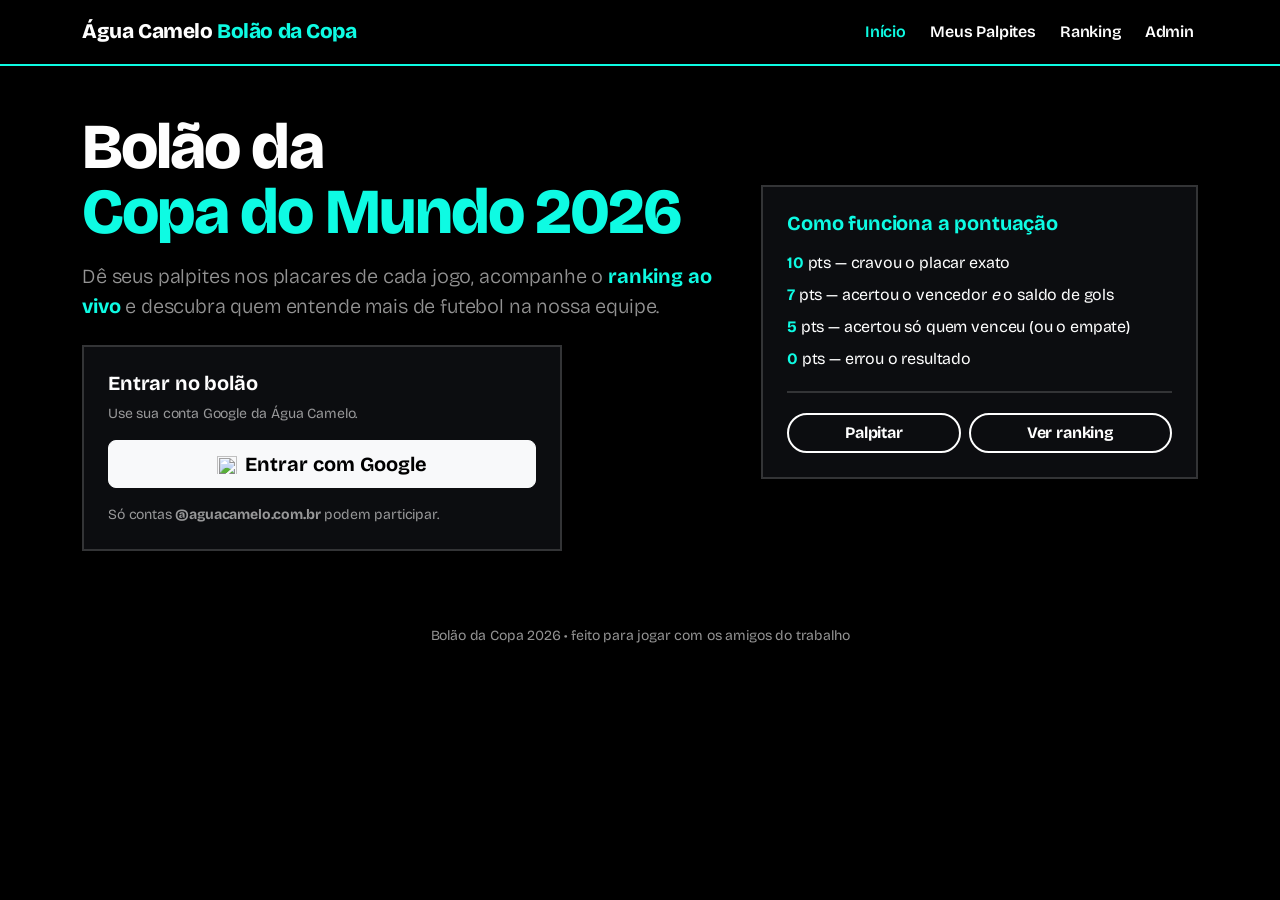
==== bolao/index.html @ 8bed9402 "Bolão da Copa 2026: login Google (@aguacamelo), grupos, bandeiras, robô de resultados Co-Authored-By" ====
<!DOCTYPE html>
<html lang="pt-br">
<head>
  <meta charset="utf-8">
  <meta name="viewport" content="width=device-width, initial-scale=1">
  <title>Bolão da Copa 2026 ⚽</title>
  <link href="https://cdn.jsdelivr.net/npm/bootstrap@5.3.3/dist/css/bootstrap.min.css" rel="stylesheet">
  <link href="css/bolao.css" rel="stylesheet">
</head>
<body>

  <!-- Navegação -->
  <nav class="bolao-nav py-3">
    <div class="container d-flex align-items-center justify-content-between">
      <a class="brand" href="index.html">Água Camelo <span>Bolão da Copa</span></a>
      <div class="d-flex gap-3">
        <a class="nav-link active" href="index.html">Início</a>
        <a class="nav-link" href="palpites.html">Meus Palpites</a>
        <a class="nav-link" href="ranking.html">Ranking</a>
        <a class="nav-link" href="admin.html">Admin</a>
      </div>
    </div>
  </nav>

  <main class="container py-5">

    <div id="setup" class="setup-banner mb-4" style="display:none">
      ⚠️ <strong>Firebase ainda não configurado.</strong>
      Edite <code>bolao/js/firebase-config.js</code> com os dados do seu projeto.
      Veja o <a href="https://github.com/caiorodriguess/starte-se/blob/master/bolao/README.md">README</a>
      para o passo a passo.
    </div>

    <div class="row align-items-center g-5">
      <div class="col-lg-7">
        <h1 class="hero-title mb-3">Bolão da<br><span>Copa do Mundo 2026</span></h1>
        <p class="lead muted mb-4">
          Dê seus palpites nos placares de cada jogo, acompanhe o
          <span class="text-amarelo fw-bold">ranking ao vivo</span> e descubra
          quem entende mais de futebol na nossa equipe.
        </p>

        <div class="card-glass p-4" style="max-width:480px">
          <h5 class="fw-bold mb-2">Entrar no bolão</h5>
          <p class="muted small mb-3">Use sua conta Google da Água Camelo.</p>

          <button id="googleBtn" class="btn btn-light btn-lg w-100 d-flex align-items-center justify-content-center gap-2">
            <img src="https://www.gstatic.com/firebasejs/ui/2.0.0/images/auth/google.svg" alt="" width="20" height="20">
            <span class="fw-bold">Entrar com Google</span>
          </button>

          <small class="muted d-block mt-3">
            Só contas <strong>@aguacamelo.com.br</strong> podem participar.
          </small>
          <div id="msg" class="mt-2 small fw-bold" style="display:none"></div>
        </div>
      </div>

      <div class="col-lg-5">
        <div class="card-glass p-4">
          <h5 class="text-amarelo fw-bold mb-3">Como funciona a pontuação</h5>
          <ul class="list-unstyled mb-0">
            <li class="mb-2"><strong class="text-amarelo" id="p-exact">10</strong> pts — cravou o placar exato</li>
            <li class="mb-2"><strong class="text-amarelo" id="p-diff">7</strong> pts — acertou o vencedor <em>e</em> o saldo de gols</li>
            <li class="mb-2"><strong class="text-amarelo" id="p-winner">5</strong> pts — acertou só quem venceu (ou o empate)</li>
            <li class="mb-2"><strong class="text-amarelo">0</strong> pts — errou o resultado</li>
          </ul>
          <div class="divider"></div>
          <div class="d-flex gap-2">
            <a href="palpites.html" class="btn btn-outline-copa flex-fill">Palpitar</a>
            <a href="ranking.html" class="btn btn-outline-copa flex-fill">Ver ranking</a>
          </div>
        </div>
      </div>
    </div>
  </main>

  <footer class="container text-center muted py-4">
    <small>Bolão da Copa 2026 • feito para jogar com os amigos do trabalho</small>
  </footer>

  <script type="module">
    import { isConfigured, onConfig, onAuth, loginWithGoogle, ALLOWED_DOMAIN } from "./js/db.js";

    if (!isConfigured) document.getElementById("setup").style.display = "block";

    onConfig((s) => {
      document.getElementById("p-exact").textContent  = s.exact;
      document.getElementById("p-diff").textContent   = s.diff;
      document.getElementById("p-winner").textContent = s.winner;
    });

    const btn = document.getElementById("googleBtn");
    const msg = document.getElementById("msg");

    function showMsg(text, kind) {
      msg.style.display = "block";
      msg.className = "mt-2 small fw-bold " + (kind === "err" ? "text-danger" : "text-success");
      msg.textContent = text;
    }

    // Já logado? Manda direto pros palpites.
    if (isConfigured) onAuth((user) => { if (user) window.location.href = "palpites.html"; });

    function friendly(err) {
      const c = err?.code || "";
      if (err?.message === "DOMAIN") return `Essa conta não é @${ALLOWED_DOMAIN}. Use seu e-mail da Água Camelo.`;
      if (c.includes("popup-closed-by-user") || c.includes("cancelled-popup-request")) return "Login cancelado. Tente de novo.";
      if (c.includes("popup-blocked")) return "O navegador bloqueou o pop-up. Libere os pop-ups e tente de novo.";
      if (c.includes("unauthorized-domain")) return "Este domínio ainda não está autorizado no Firebase (Authentication → Settings → Authorized domains).";
      if (c.includes("operation-not-allowed")) return "O login Google ainda não está habilitado no Firebase.";
      return "Erro ao entrar. Tente de novo.";
    }

    async function entrar() {
      if (!isConfigured) { showMsg("Firebase não configurado.", "err"); return; }
      btn.disabled = true;
      showMsg("Abrindo o login do Google…", "ok");
      try {
        const user = await loginWithGoogle();
        localStorage.setItem("bolao_email", user.email || "");
        localStorage.setItem("bolao_id", user.uid);
        localStorage.setItem("bolao_name", user.displayName || user.email);
        showMsg("Entrando…", "ok");
        window.location.href = "palpites.html";
      } catch (e) {
        showMsg(friendly(e), "err");
        btn.disabled = false;
      }
    }

    btn.addEventListener("click", entrar);
  </script>
</body>
</html>
---- bolao/css/bolao.css ----
/* ============================================================
   Bolão da Copa — Identidade visual Água Camelo
   Base: brandbook 2024 (colors_and_type.css). Superfície preta,
   tipografia Bricolage Grotesque, cores em blocos sólidos,
   cantos retos, pílulas nas ações, sem gradiente nem blur.
   ============================================================ */

/* ---- Tipografia da marca (auto-hospedada) ---- */
@font-face {
  font-family: "Bricolage Grotesque";
  src: url("../fonts/BricolageGrotesque.ttf") format("truetype");
  font-weight: 200 800;
  font-stretch: 75% 100%;
  font-display: swap;
}

:root {
  --ac-blue-deep: #023da5;
  --ac-blue-logo: #184098;
  --ac-blue:      #0372ff;
  --ac-pink:      #ff6fff;
  --ac-cyan:      #0efbe3;
  --ac-lime:      #abff5a;
  --ac-green:     #00906c;
  --ac-white:     #fefefe;
  --ac-black:     #000000;

  --bg:        var(--ac-black);
  --surface:   #0c0d10;          /* painel sobre o preto */
  --fg:        var(--ac-white);
  --fg-muted:  color-mix(in oklab, var(--ac-white), transparent 42%);
  --accent:    var(--ac-cyan);   /* destaque principal */
  --accent-2:  var(--ac-pink);   /* ação primária */
  --accent-3:  var(--ac-lime);   /* "ao vivo" / acerto */
  --line:      color-mix(in oklab, var(--ac-white), transparent 84%);

  --font: "Bricolage Grotesque", system-ui, -apple-system, sans-serif;

  --r-pill: 999px;
  --r-block: 0px;       /* layout: cantos retos */
  --bw: 2px;
  --shadow-sticker: 4px 4px 0 0 var(--ac-black);
}

* { box-sizing: border-box; }

body {
  font-family: var(--font);
  background: var(--bg);
  color: var(--fg);
  min-height: 100vh;
  margin: 0;
  letter-spacing: -0.01em;
}

a { color: var(--accent); text-underline-offset: 3px; }

/* ---- Navegação ---- */
.bolao-nav {
  background: var(--ac-black);
  border-bottom: var(--bw) solid var(--accent);
}
.bolao-nav .brand {
  font-weight: 800;
  letter-spacing: -0.02em;
  color: var(--fg);
  text-decoration: none;
  font-size: 1.3rem;
}
.bolao-nav .brand span { color: var(--accent); }
.bolao-nav a.nav-link { color: var(--fg); font-weight: 600; padding: .25rem .25rem; }
.bolao-nav a.nav-link.active,
.bolao-nav a.nav-link:hover { color: var(--accent); }

/* ---- Painéis (cantos retos, borda sólida, sem blur) ---- */
.card-glass {
  background: var(--surface);
  border: var(--bw) solid var(--line);
  border-radius: var(--r-block);
}

/* ---- Botões = pílulas ---- */
.btn-copa,
.btn-outline-copa {
  border-radius: var(--r-pill);
  font-weight: 700;
  letter-spacing: -0.01em;
  border: var(--bw) solid var(--ac-black);
  transition: background 120ms ease, color 120ms ease, transform 120ms ease;
}
.btn-copa { background: var(--accent-2); color: var(--ac-black); }
.btn-copa:hover { background: var(--accent); color: var(--ac-black); }
.btn-copa:active { transform: translateY(1px); }

.btn-outline-copa { background: transparent; color: var(--fg); border-color: var(--fg); }
.btn-outline-copa:hover { background: var(--accent); color: var(--ac-black); border-color: var(--ac-black); }

/* ---- Hero ---- */
.hero-title {
  font-weight: 800;
  font-size: clamp(2.2rem, 6.5vw, 4rem);
  line-height: 1.02;
  letter-spacing: -0.03em;
}
.hero-title span { color: var(--accent); }

/* ---- Cartão de jogo / palpite ---- */
.match-card {
  background: var(--surface);
  border: var(--bw) solid var(--line);
  border-radius: var(--r-block);
  padding: .85rem 1rem;
  margin-bottom: .6rem;
  transition: border-color .12s;
}
.match-card:hover { border-color: var(--accent); }
.match-card.finished { border-left: 6px solid var(--accent-3); }
.match-card.locked   { opacity: .9; }

.team { display: flex; align-items: center; gap: .5rem; font-weight: 700; min-width: 0; }
.team .flag { font-size: 1.4rem; display: inline-flex; align-items: center; }
.flag-img {
  width: 28px; height: 21px; object-fit: cover;
  border: 1px solid var(--line); border-radius: 2px; vertical-align: middle;
}
.flag-fallback { font-size: 1.2rem; }

.score-input {
  width: 58px; text-align: center; font-weight: 800; font-size: 1.1rem;
  background: var(--ac-black); color: var(--fg);
  border: var(--bw) solid var(--line); border-radius: var(--r-block); padding: .3rem;
}
.score-input:focus { outline: none; border-color: var(--accent); }
.score-input:disabled { opacity: .55; }
.vs { color: var(--accent); font-weight: 800; }

/* ---- Blocos de grupo (Fase de Grupos) ---- */
.group-block {
  border: var(--bw) solid var(--line);
  border-radius: var(--r-block);
  padding: .5rem 1rem 1rem;
  background: transparent;
}
.group-title { color: var(--accent); letter-spacing: -0.02em; }
/* Grupo do Brasil em destaque (verde-lima + adesivo) */
.group-brasil {
  border-color: var(--ac-lime);
  box-shadow: var(--shadow-sticker);
}
.group-brasil .group-title { color: var(--ac-lime); }

/* ---- Pílulas de estado ---- */
.badge-stage {
  background: transparent; color: var(--accent);
  border: var(--bw) solid var(--accent); font-weight: 700; border-radius: var(--r-pill);
}
.result-pill {
  background: var(--accent-3); color: var(--ac-black); font-weight: 800;
  border-radius: var(--r-pill); padding: .15rem .8rem;
}
.pts-pill { border-radius: var(--r-pill); padding: .12rem .6rem; font-weight: 800; font-size: .8rem; }
.pts-10  { background: var(--accent); color: var(--ac-black); }
.pts-mid { background: var(--accent-3); color: var(--ac-black); }
.pts-0   { background: color-mix(in oklab, var(--ac-white), transparent 88%); color: var(--fg-muted); }

/* ---- Ranking ---- */
.rank-table { width: 100%; border-collapse: separate; border-spacing: 0 .4rem; }
.rank-table th {
  color: var(--accent); font-size: .72rem; text-transform: uppercase; letter-spacing: .1em; font-weight: 700;
}
.rank-table td, .rank-table th { padding: .7rem .8rem; }
.rank-row { background: var(--surface); }
.rank-row td { border-top: var(--bw) solid var(--line); border-bottom: var(--bw) solid var(--line); }
.rank-row td:first-child { border-left: var(--bw) solid var(--line); }
.rank-row td:last-child  { border-right: var(--bw) solid var(--line); }
.rank-pos { font-weight: 800; font-size: 1.1rem; width: 48px; text-align: center; }
/* líder = bloco de cor sólido (azul vibrante), sem gradiente */
.rank-1 td { background: var(--ac-blue); border-color: var(--ac-black); color: var(--ac-white); }
.rank-1 .rank-pos { color: var(--ac-white); }
.rank-1 .text-amarelo { color: var(--ac-white) !important; }
.medal { font-size: 1.3rem; }

/* ---- Campeão = bloco sólido estilo adesivo ---- */
.winner-banner {
  background: var(--accent);
  color: var(--ac-black);
  border: var(--bw) solid var(--ac-black);
  border-radius: var(--r-block);
  box-shadow: var(--shadow-sticker);
  padding: 1.5rem; text-align: center; font-weight: 800;
}
.winner-banner .who { font-size: 2rem; letter-spacing: -0.02em; }

/* ---- Aviso de configuração ---- */
.setup-banner {
  background: var(--ac-black);
  border: var(--bw) solid var(--accent-2);
  border-radius: var(--r-block); padding: 1rem 1.25rem; color: var(--fg);
}

/* ---- Utilitários (nomes herdados) ---- */
.muted { color: var(--fg-muted); }
.text-amarelo { color: var(--accent); }   /* nome legado → ciano da marca */
.divider { height: var(--bw); background: var(--line); margin: 1.25rem 0; }

/* ---- Ajustes do Bootstrap para o tema escuro ---- */
.form-control, .form-select {
  background: var(--ac-black); color: var(--fg);
  border: var(--bw) solid var(--line); border-radius: var(--r-block);
}
.form-control:focus, .form-select:focus {
  background: var(--ac-black); color: var(--fg);
  border-color: var(--accent); box-shadow: none;
}
.form-control::placeholder { color: var(--fg-muted); }
.input-group .btn-copa { border-radius: var(--r-pill); }
.badge.bg-warning { background: var(--accent) !important; color: var(--ac-black) !important; }
.btn-outline-light { border-radius: var(--r-pill); }
::selection { background: var(--accent); color: var(--ac-black); }
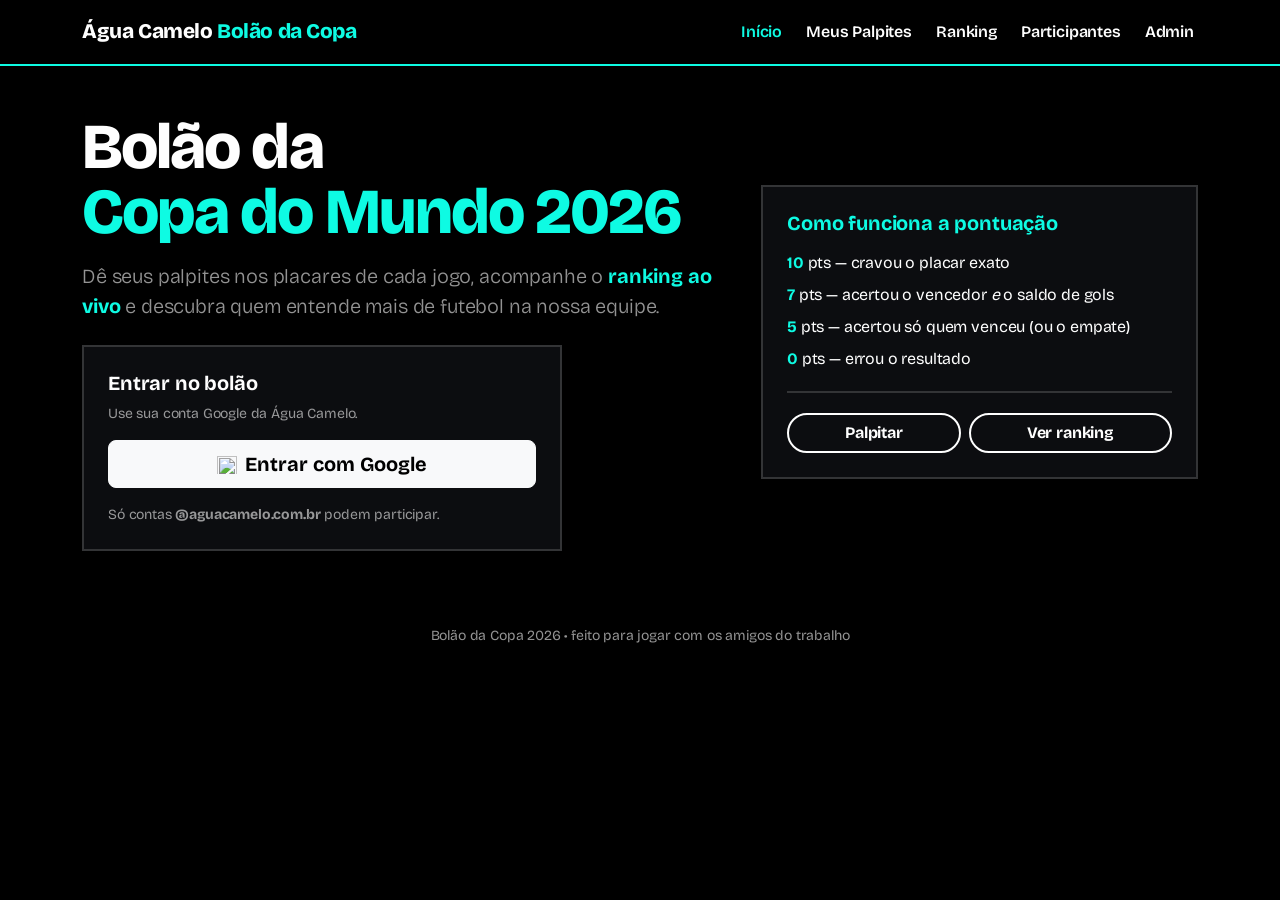
==== commit 40996be2: "Favicon bandeira BR, aba Participantes, selo de resultado confirmado, nome editavel no ranking Co-Au" ====
--- a/bolao/index.html
+++ b/bolao/index.html
@@ -6,6 +6,7 @@
   <title>Bolão da Copa 2026 ⚽</title>
   <link href="https://cdn.jsdelivr.net/npm/bootstrap@5.3.3/dist/css/bootstrap.min.css" rel="stylesheet">
   <link href="css/bolao.css" rel="stylesheet">
+  <link rel="icon" type="image/svg+xml" href="https://flagcdn.com/br.svg">
 </head>
 <body>
 
@@ -17,6 +18,7 @@
         <a class="nav-link active" href="index.html">Início</a>
         <a class="nav-link" href="palpites.html">Meus Palpites</a>
         <a class="nav-link" href="ranking.html">Ranking</a>
+        <a class="nav-link" href="participantes.html">Participantes</a>
         <a class="nav-link" href="admin.html">Admin</a>
       </div>
     </div>
--- a/bolao/css/bolao.css
+++ b/bolao/css/bolao.css
@@ -162,6 +162,22 @@
 .pts-10  { background: var(--accent); color: var(--ac-black); }
 .pts-mid { background: var(--accent-3); color: var(--ac-black); }
 .pts-0   { background: color-mix(in oklab, var(--ac-white), transparent 88%); color: var(--fg-muted); }
+
+/* ---- Selo "resultado confirmado" ---- */
+.confirm-tag {
+  display: inline-flex; align-items: center; gap: .3rem;
+  color: var(--accent-3); font-weight: 700; font-size: .8rem;
+}
+
+/* ---- Toast (aviso flutuante) ---- */
+.toast-bolao {
+  position: fixed; left: 50%; bottom: 24px; transform: translateX(-50%);
+  z-index: 1080; padding: .7rem 1.2rem; font-weight: 800;
+  border: var(--bw) solid var(--ac-black); border-radius: var(--r-pill);
+  box-shadow: var(--shadow-sticker); max-width: 90vw; text-align: center;
+}
+.toast-ok  { background: var(--accent-3); color: var(--ac-black); }
+.toast-err { background: var(--accent-2); color: var(--ac-black); }
 
 /* ---- Ranking ---- */
 .rank-table { width: 100%; border-collapse: separate; border-spacing: 0 .4rem; }
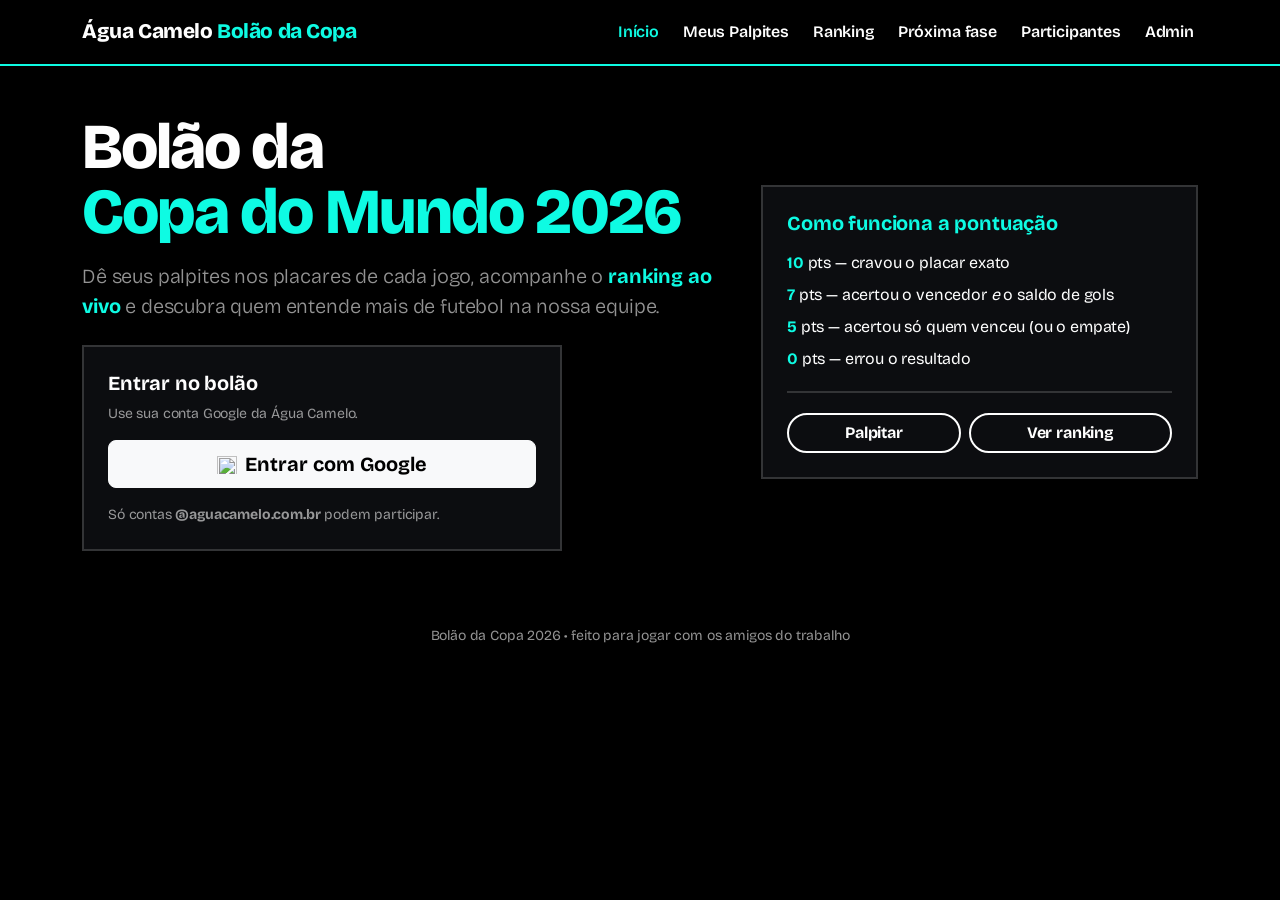
==== commit 4b97a30c: "Nova secao "Proxima fase": chaveamento dos 16-avos com origem das vagas - bolao/proxima-fase.html: m" ====
--- a/bolao/index.html
+++ b/bolao/index.html
@@ -18,6 +18,7 @@
         <a class="nav-link active" href="index.html">Início</a>
         <a class="nav-link" href="palpites.html">Meus Palpites</a>
         <a class="nav-link" href="ranking.html">Ranking</a>
+        <a class="nav-link" href="proxima-fase.html">Próxima fase</a>
         <a class="nav-link" href="participantes.html">Participantes</a>
         <a class="nav-link" href="admin.html">Admin</a>
       </div>
--- a/bolao/css/bolao.css
+++ b/bolao/css/bolao.css
@@ -168,6 +168,9 @@
   display: inline-flex; align-items: center; gap: .3rem;
   color: var(--accent-3); font-weight: 700; font-size: .8rem;
 }
+/* ---- Prazo para palpitar / encerrado ---- */
+.deadline-tag { color: var(--accent); font-weight: 700; font-size: .8rem; }
+.lock-tag { color: var(--accent-2); font-weight: 700; font-size: .8rem; }
 
 /* ---- Toast (aviso flutuante) ---- */
 .toast-bolao {
@@ -233,3 +236,169 @@
 .badge.bg-warning { background: var(--accent) !important; color: var(--ac-black) !important; }
 .btn-outline-light { border-radius: var(--r-pill); }
 ::selection { background: var(--accent); color: var(--ac-black); }
+
+/* ============================================================
+   Toggle de visualização (Por grupo / Por data)
+   ============================================================ */
+.view-toggle {
+  display: inline-flex; gap: 0;
+  border: var(--bw) solid var(--line); border-radius: var(--r-pill); overflow: hidden;
+}
+.vt-btn {
+  background: transparent; color: var(--fg); border: 0;
+  font-family: var(--font); font-weight: 700; letter-spacing: -0.01em;
+  padding: .35rem 1.1rem; cursor: pointer; transition: background .12s, color .12s;
+}
+.vt-btn:hover { color: var(--accent); }
+.vt-btn.active { background: var(--accent); color: var(--ac-black); }
+.vt-btn.active:hover { color: var(--ac-black); }
+
+/* Cabeçalho de dia no modo "por data" */
+.date-header {
+  color: var(--accent); font-weight: 800; letter-spacing: -0.02em;
+  margin: 1.4rem 0 .6rem; padding-bottom: .3rem;
+  border-bottom: var(--bw) solid var(--line);
+}
+
+/* Botão "detalhes/estatísticas" dentro do cartão */
+.details-btn {
+  background: transparent; color: var(--accent);
+  border: var(--bw) solid var(--line); border-radius: var(--r-pill);
+  font-family: var(--font); font-weight: 700; font-size: .8rem;
+  padding: .25rem .9rem; cursor: pointer; transition: all .12s;
+}
+.details-btn:hover { background: var(--accent); color: var(--ac-black); border-color: var(--ac-black); }
+
+/* ============================================================
+   Modal de detalhes do jogo (SofaScore)
+   ============================================================ */
+.modal-overlay {
+  position: fixed; inset: 0; z-index: 1090;
+  background: rgba(0,0,0,.8);
+  display: flex; align-items: flex-start; justify-content: center;
+  padding: 4vh 1rem; overflow-y: auto;
+}
+.modal-box {
+  background: var(--surface); border: var(--bw) solid var(--accent);
+  max-width: 560px; width: 100%; padding: 1.3rem 1.3rem 1.7rem;
+  position: relative; box-shadow: var(--shadow-sticker);
+}
+.modal-close {
+  position: absolute; top: .4rem; right: .6rem;
+  background: transparent; border: 0; color: var(--fg);
+  font-size: 1.4rem; font-weight: 800; line-height: 1; cursor: pointer;
+}
+.modal-close:hover { color: var(--accent-2); }
+
+.m-stage { text-align: center; color: var(--accent); font-weight: 800; font-size: .78rem;
+  text-transform: uppercase; letter-spacing: .1em; margin-bottom: .6rem; }
+.m-head { display: flex; align-items: center; justify-content: center; gap: .5rem; margin-bottom: .5rem; }
+.m-team { display: flex; flex-direction: column; align-items: center; gap: .35rem;
+  font-weight: 800; flex: 1; min-width: 0; text-align: center; }
+.m-team .flag-img { width: 42px; height: 31px; }
+.m-team .nm { font-size: .95rem; line-height: 1.1; }
+.m-score { font-size: 1.9rem; font-weight: 800; color: var(--accent); white-space: nowrap; padding: 0 .3rem; }
+.m-vs { font-size: 1.2rem; font-weight: 800; color: var(--fg-muted); padding: 0 .3rem; }
+.m-meta { text-align: center; color: var(--fg-muted); font-size: .82rem; margin-bottom: .4rem; }
+.m-meta span { margin: 0 .3rem; white-space: nowrap; }
+
+.m-bet { text-align: center; background: var(--ac-black); border: var(--bw) solid var(--line);
+  padding: .5rem .7rem; margin-top: .7rem; font-weight: 700; font-size: .9rem; }
+.m-bet .pts-pill { margin-left: .4rem; }
+
+.m-section-title { color: var(--accent); font-weight: 800; font-size: .76rem;
+  text-transform: uppercase; letter-spacing: .09em; margin: 1.1rem 0 .5rem; }
+.m-legend { display:flex; justify-content:space-between; font-size:.72rem; color:var(--fg-muted); margin-bottom:.2rem; }
+.m-legend .lg-h::before { content:"●"; color: var(--accent); margin-right:.25rem; }
+.m-legend .lg-a::after  { content:"●"; color: var(--accent-2); margin-left:.25rem; }
+
+.scorers { display: flex; justify-content: space-between; gap: 1rem; font-size: .88rem; }
+.scorers ul { list-style: none; padding: 0; margin: 0; }
+.scorers .away-col { text-align: right; }
+.scorers li { margin: .15rem 0; }
+.scorer-min { color: var(--accent-3); font-weight: 800; }
+.scorer-note { color: var(--fg-muted); font-size: .76rem; }
+
+.mstat-row { display: flex; justify-content: space-between; align-items: center; font-size: .82rem; margin-top: .6rem; }
+.mstat-row .mstat-val { font-weight: 800; min-width: 52px; }
+.mstat-row .mstat-val.away { text-align: right; }
+.mstat-label { color: var(--fg-muted); font-size: .77rem; text-align: center; flex: 1; }
+.mstat-track { display: flex; height: 6px; margin-top: .22rem;
+  background: color-mix(in oklab, var(--ac-white), transparent 88%); }
+.mstat-fill-h { background: var(--accent); }
+.mstat-fill-a { background: var(--accent-2); margin-left: auto; }
+
+.m-note { text-align: center; color: var(--fg-muted); margin-top: .9rem; font-size: .85rem; }
+
+/* ---- Ranking: linha clicável ---- */
+.rank-clickable { cursor: pointer; transition: background .12s ease; }
+.rank-clickable:hover td,
+.rank-clickable:focus-visible td { background: color-mix(in oklab, var(--accent), transparent 86%); }
+.rank-clickable:focus-visible { outline: none; }
+.rank-clickable:focus-visible td:first-child { border-left-color: var(--accent); }
+
+/* ---- Modal: detalhe do participante (jogo a jogo) ---- */
+.pd-name { text-align: center; font-weight: 800; font-size: 1.4rem; line-height: 1.1; margin-bottom: .7rem; }
+.pd-summary { display: flex; flex-wrap: wrap; justify-content: center; gap: .5rem; }
+.pd-chip { display: flex; flex-direction: column; align-items: center; min-width: 72px;
+  background: var(--ac-black); border: var(--bw) solid var(--line); padding: .45rem .6rem; }
+.pd-chip b { font-size: 1.25rem; font-weight: 800; color: var(--accent); line-height: 1; }
+.pd-chip span { font-size: .7rem; color: var(--fg-muted); margin-top: .2rem; white-space: nowrap; }
+.pd-chip-gold b { color: var(--accent-3); }
+
+.pd-row { background: var(--ac-black); border: var(--bw) solid var(--line);
+  border-left-width: 4px; padding: .5rem .7rem; margin-top: .5rem; }
+.pd-row.pd-cravada { border-left-color: var(--accent); }
+.pd-row.pd-acerto  { border-left-color: var(--accent-3); }
+.pd-row.pd-erro    { border-left-color: var(--accent-2); }
+.pd-row.pd-none    { border-left-color: var(--line); opacity: .72; }
+.pd-game { display: flex; align-items: center; justify-content: center; gap: .5rem; font-weight: 800; }
+.pd-game .flag-img { width: 30px; height: 22px; }
+.pd-res { font-size: 1.05rem; color: var(--accent); white-space: nowrap; padding: 0 .2rem; }
+.pd-foot { display: flex; align-items: center; justify-content: space-between; gap: .4rem;
+  flex-wrap: wrap; margin-top: .4rem; }
+.pd-when { font-size: .74rem; color: var(--fg-muted); min-width: 34px; }
+.pd-bet { font-size: .82rem; font-weight: 700; flex: 1; text-align: center; }
+.pd-foot .pts-pill { font-size: .72rem; white-space: nowrap; }
+
+/* ============================================================
+   Próxima fase / Chaveamento (16-avos)
+   ============================================================ */
+.ko-intro { background: var(--surface); border: var(--bw) solid var(--accent);
+  padding: 1rem 1.2rem; margin-bottom: 1.2rem; }
+.ko-card { background: var(--surface); border: var(--bw) solid var(--line);
+  padding: .8rem 1rem; margin-bottom: .6rem; transition: border-color .12s; }
+.ko-card:hover { border-color: var(--accent); }
+.ko-card.ko-brasil { border-color: var(--ac-lime); box-shadow: var(--shadow-sticker); }
+.ko-head { display: flex; justify-content: space-between; align-items: baseline;
+  gap: .5rem; flex-wrap: wrap; margin-bottom: .7rem; }
+.ko-jogo { font-weight: 800; color: var(--accent); font-size: .7rem;
+  text-transform: uppercase; letter-spacing: .12em; }
+.ko-when { color: var(--fg-muted); font-size: .8rem; font-weight: 700; }
+.ko-venue { color: var(--fg-muted); font-size: .74rem; width: 100%; }
+.ko-body { display: grid; grid-template-columns: 1fr auto 1fr; align-items: start; gap: .6rem; }
+.ko-slot { min-width: 0; }
+.ko-slot.away { text-align: right; }
+.ko-team { display: flex; align-items: center; gap: .5rem; font-weight: 800; font-size: 1.04rem; }
+.ko-slot.away .ko-team { flex-direction: row-reverse; }
+.ko-src { font-weight: 800; font-size: .96rem; line-height: 1.15; }
+.ko-sub { color: var(--fg-muted); font-size: .77rem; margin-top: .18rem;
+  display: flex; align-items: center; gap: .35rem; }
+.ko-slot.away .ko-sub { flex-direction: row-reverse; }
+.ko-sub .flag-img { width: 20px; height: 15px; }
+.ko-ok { color: var(--accent-3); font-weight: 800; }
+.ko-vs { color: var(--accent); font-weight: 800; font-size: 1.05rem; padding-top: .1rem; }
+.ko-thirds { color: var(--fg-muted); font-size: .72rem; margin-top: .18rem; font-style: italic; }
+
+/* ---- Resultados: card clicável + palpites de todos no jogo ---- */
+.match-clickable { cursor: pointer; }
+.match-clickable:focus-visible { outline: none; border-color: var(--accent); }
+
+.pp-row { display: flex; align-items: center; gap: .5rem; background: var(--ac-black);
+  border: var(--bw) solid var(--line); border-left-width: 4px; padding: .45rem .6rem; margin-top: .45rem; }
+.pp-row.pd-cravada { border-left-color: var(--accent); }
+.pp-row.pd-acerto  { border-left-color: var(--accent-3); }
+.pp-row.pd-erro    { border-left-color: var(--accent-2); }
+.pp-name { font-weight: 800; flex: 1; min-width: 0; overflow: hidden; text-overflow: ellipsis; white-space: nowrap; }
+.pp-bet { font-weight: 700; font-size: .85rem; white-space: nowrap; color: var(--accent); }
+.pp-row .pts-pill { font-size: .7rem; white-space: nowrap; }
